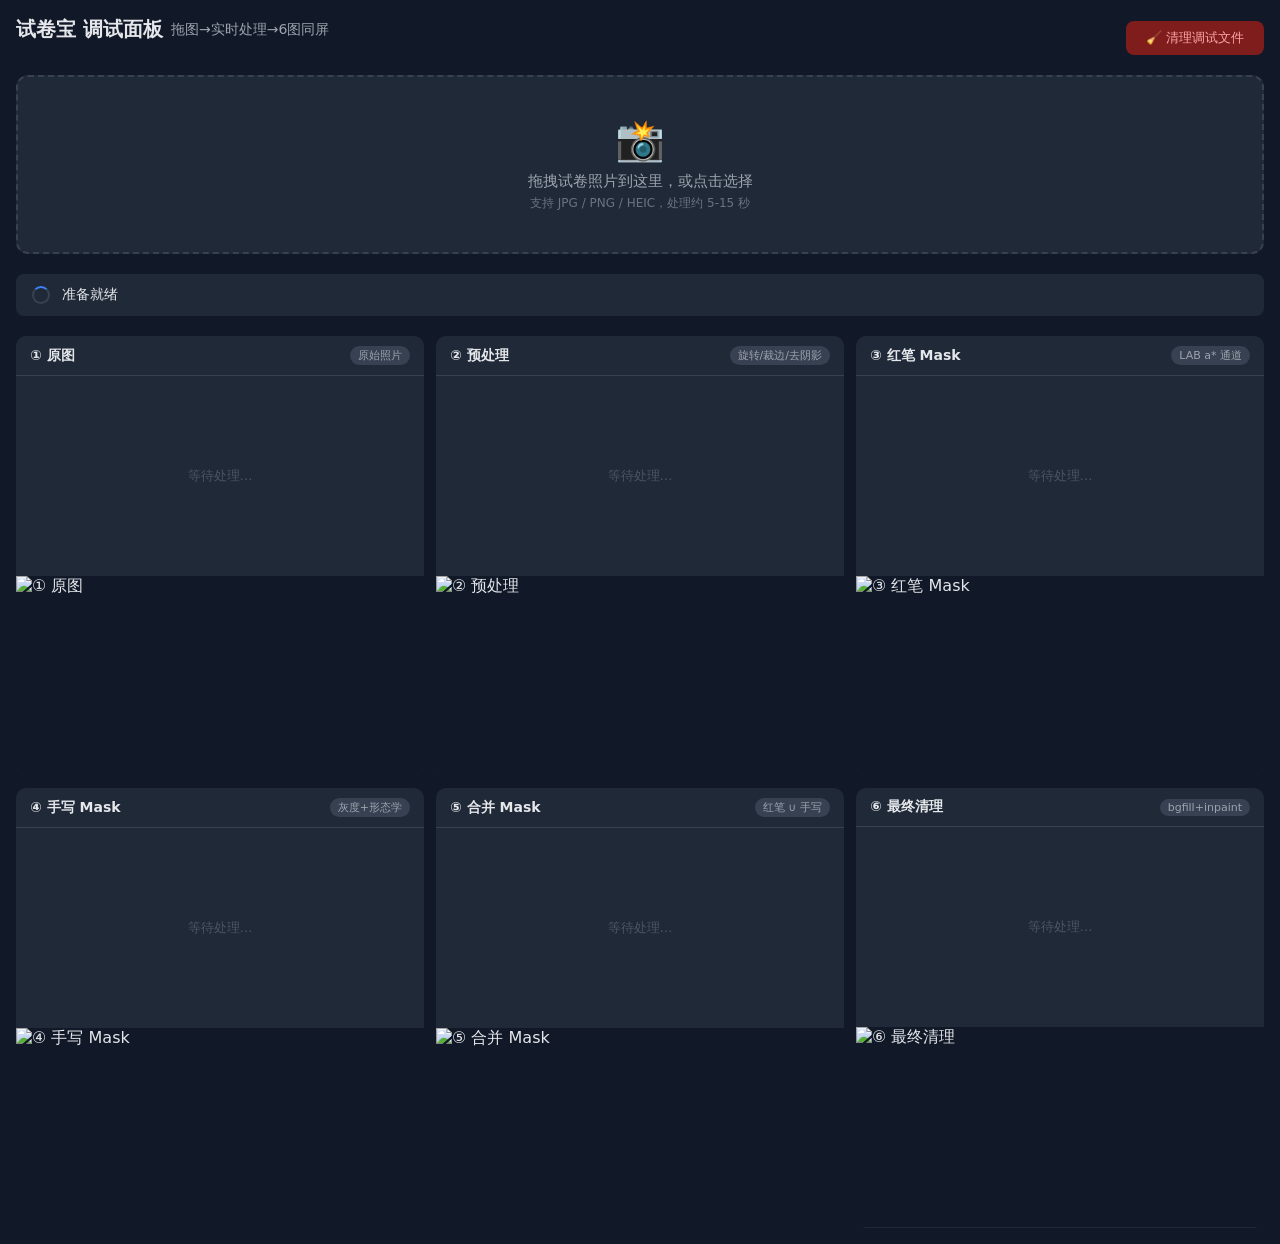
==== src/m3_web_frontend/debug.html @ 64d1b1b2 "调试面板: 单页拖拽上传+实时处理+6图同屏 新增: POST /api/debug/process (上传+处理一次完成) 新增: /debug.html (拖拽→自动处理→3x2网格显示全部6阶段" ====
<!doctype html>
<html lang="zh-CN">
<head>
  <meta charset="UTF-8" />
  <meta name="viewport" content="width=device-width, initial-scale=1, viewport-fit=cover" />
  <meta name="theme-color" content="#111827" />
  <title>试卷宝 · 调试面板</title>
  <style>
    * { margin:0; padding:0; box-sizing:border-box }
    body { background:#111827; color:#e5e7eb; font-family:system-ui,-apple-system,sans-serif; min-height:100vh }
    .container { max-width:1400px; margin:0 auto; padding:16px }
    h1 { font-size:20px; margin-bottom:16px; display:flex; align-items:center; gap:8px }
    h1 span { font-size:14px; color:#9ca3af; font-weight:400 }

    .dropzone {
      border:2px dashed #374151; border-radius:12px; padding:40px 20px;
      text-align:center; cursor:pointer; transition:all .2s;
      margin-bottom:20px; background:#1f2937
    }
    .dropzone:hover, .dropzone.dragover { border-color:#3b82f6; background:#1e3a5f }
    .dropzone p { font-size:15px; color:#9ca3af }
    .dropzone .icon { font-size:40px; margin-bottom:8px }
    .dropzone input { display:none }

    .status-bar {
      display:flex; align-items:center; gap:12px; padding:12px 16px;
      background:#1f2937; border-radius:8px; margin-bottom:20px;
      font-size:14px
    }
    .status-bar .score { font-weight:700; font-size:24px }
    .status-bar .score.good { color:#34d399 }
    .status-bar .score.warn { color:#fbbf24 }
    .status-bar .meta { color:#9ca3af; font-size:13px }
    .spinner { display:inline-block; width:18px; height:18px; border:2px solid #374151; border-top-color:#3b82f6; border-radius:50%; animation:spin .8s linear infinite }
    @keyframes spin { to { transform:rotate(360deg) } }

    .grid { display:grid; grid-template-columns:repeat(3,1fr); gap:12px }
    @media (max-width:900px) { .grid { grid-template-columns:repeat(2,1fr) } }
    @media (max-width:500px) { .grid { grid-template-columns:1fr } }

    .card { background:#1f2937; border-radius:10px; overflow:hidden }
    .card__header { padding:10px 14px; border-bottom:1px solid #374151; display:flex; justify-content:space-between; align-items:center }
    .card__title { font-size:14px; font-weight:600 }
    .card__badge { font-size:11px; padding:2px 8px; border-radius:10px; background:#374151; color:#9ca3af }
    .card__image { width:100%; display:block; min-height:200px; background:#111827; object-fit:contain }
    .card__image[src=""] { display:none }
    .card__placeholder { display:flex; align-items:center; justify-content:center; min-height:200px; color:#4b5563; font-size:13px }

    .warnings { padding:12px 16px; background:#78350f; border-radius:8px; margin-bottom:20px; font-size:13px; color:#fbbf24 }
    .warnings:empty { display:none }

    .btn { padding:8px 20px; border-radius:8px; border:none; cursor:pointer; font-size:13px; transition:all .15s }
    .btn--secondary { background:#374151; color:#e5e7eb }
    .btn--secondary:hover { background:#4b5563 }
    .btn--danger { background:#7f1d1d; color:#fca5a5 }
    .toolbar { display:flex; justify-content:space-between; align-items:center; margin-bottom:16px; flex-wrap:wrap; gap:8px }
  </style>
</head>
<body>
  <div class="container">
    <div class="toolbar">
      <h1>试卷宝 调试面板 <span>拖图→实时处理→6图同屏</span></h1>
      <button class="btn btn--danger" onclick="cleanup()">🧹 清理调试文件</button>
    </div>

    <div class="dropzone" id="dropzone" onclick="document.getElementById('fileInput').click()">
      <div class="icon">📸</div>
      <p>拖拽试卷照片到这里，或点击选择</p>
      <p style="font-size:12px;margin-top:4px;color:#6b7280">支持 JPG / PNG / HEIC，处理约 5-15 秒</p>
      <input type="file" id="fileInput" accept="image/*" onchange="handleFile(this.files[0])" />
    </div>

    <div class="status-bar hidden" id="statusBar">
      <div class="spinner hidden" id="spinner"></div>
      <div>
        <div id="statusText">准备就绪</div>
        <div class="meta" id="statusMeta"></div>
      </div>
      <div style="margin-left:auto" class="score hidden" id="scoreBadge"></div>
    </div>

    <div class="warnings hidden" id="warnings"></div>

    <div class="grid" id="grid"></div>
  </div>

  <script>
    const STAGES = [
      { key:'original',        title:'① 原图',        badge:'原始照片' },
      { key:'processed',       title:'② 预处理',      badge:'旋转/裁边/去阴影' },
      { key:'red_mask',        title:'③ 红笔 Mask',   badge:'LAB a* 通道' },
      { key:'handwriting_mask',title:'④ 手写 Mask',   badge:'灰度+形态学' },
      { key:'combined_mask',   title:'⑤ 合并 Mask',   badge:'红笔 ∪ 手写' },
      { key:'cleaned',         title:'⑥ 最终清理',    badge:'bgfill+inpaint' },
    ]

    const grid = document.getElementById('grid')
    const dropzone = document.getElementById('dropzone')
    const statusBar = document.getElementById('statusBar')
    const spinner = document.getElementById('spinner')
    const statusText = document.getElementById('statusText')
    const statusMeta = document.getElementById('statusMeta')
    const scoreBadge = document.getElementById('scoreBadge')
    const warningsEl = document.getElementById('warnings')

    // Build grid cards
    STAGES.forEach(s => {
      const card = document.createElement('div')
      card.className = 'card'
      card.id = `card-${s.key}`
      card.innerHTML = `
        <div class="card__header">
          <span class="card__title">${s.title}</span>
          <span class="card__badge">${s.badge}</span>
        </div>
        <div class="card__placeholder" id="ph-${s.key}">等待处理…</div>
        <img class="card__image hidden" id="img-${s.key}" alt="${s.title}" />
      `
      grid.appendChild(card)
    })

    // Drag & drop
    dropzone.addEventListener('dragover', e => { e.preventDefault(); dropzone.classList.add('dragover') })
    dropzone.addEventListener('dragleave', () => dropzone.classList.remove('dragover'))
    dropzone.addEventListener('drop', e => {
      e.preventDefault(); dropzone.classList.remove('dragover')
      const f = e.dataTransfer.files[0]
      if (f) handleFile(f)
    })

    async function handleFile(file) {
      if (!file || !file.type.startsWith('image/')) { alert('请选择图片文件'); return }

      statusBar.classList.remove('hidden')
      spinner.classList.remove('hidden')
      scoreBadge.classList.add('hidden')
      warningsEl.classList.add('hidden')
      warningsEl.textContent = ''
      statusText.textContent = '上传并处理中…'
      statusMeta.textContent = file.name

      const fd = new FormData()
      fd.append('file', file)

      try {
        const res = await fetch('/api/debug/process', { method:'POST', body:fd })
        const data = await res.json()

        if (!res.ok) {
          statusText.textContent = '处理失败'
          statusMeta.textContent = data.error || '未知错误'
          spinner.classList.add('hidden')
          if (data.warnings) showWarnings(data.warnings)
          return
        }

        spinner.classList.add('hidden')
        statusText.textContent = `处理完成 · ${data.session_id}`
        statusMeta.textContent = ''

        const score = data.quality_score
        scoreBadge.classList.remove('hidden')
        scoreBadge.textContent = score.toFixed(2)
        scoreBadge.className = `score ${score >= 0.6 ? 'good' : 'warn'}`

        if (data.warnings && data.warnings.length) showWarnings(data.warnings)

        // Update all 6 images
        STAGES.forEach(s => {
          const url = data.stages[s.key]
          const img = document.getElementById(`img-${s.key}`)
          const ph = document.getElementById(`ph-${s.key}`)
          if (url) {
            img.src = url + '?t=' + Date.now()
            img.classList.remove('hidden')
            ph.style.display = 'none'
          } else {
            img.classList.add('hidden')
            ph.style.display = 'flex'
            ph.textContent = '未生成'
          }
        })
      } catch (e) {
        statusText.textContent = '请求失败'
        statusMeta.textContent = e.message
        spinner.classList.add('hidden')
      }
    }

    function showWarnings(ws) {
      warningsEl.classList.remove('hidden')
      warningsEl.innerHTML = '<strong>⚠ Warnings:</strong><br>' + ws.map(w => `· ${w}`).join('<br>')
    }

    async function cleanup() {
      try {
        await fetch('/api/debug/cleanup', { method:'POST' })
        alert('调试文件已清理')
        STAGES.forEach(s => {
          document.getElementById(`img-${s.key}`).classList.add('hidden')
          document.getElementById(`img-${s.key}`).src = ''
          document.getElementById(`ph-${s.key}`).style.display = 'flex'
          document.getElementById(`ph-${s.key}`).textContent = '等待处理…'
        })
      } catch(e) { alert('清理失败: ' + e.message) }
    }
  </script>
</body>
</html>
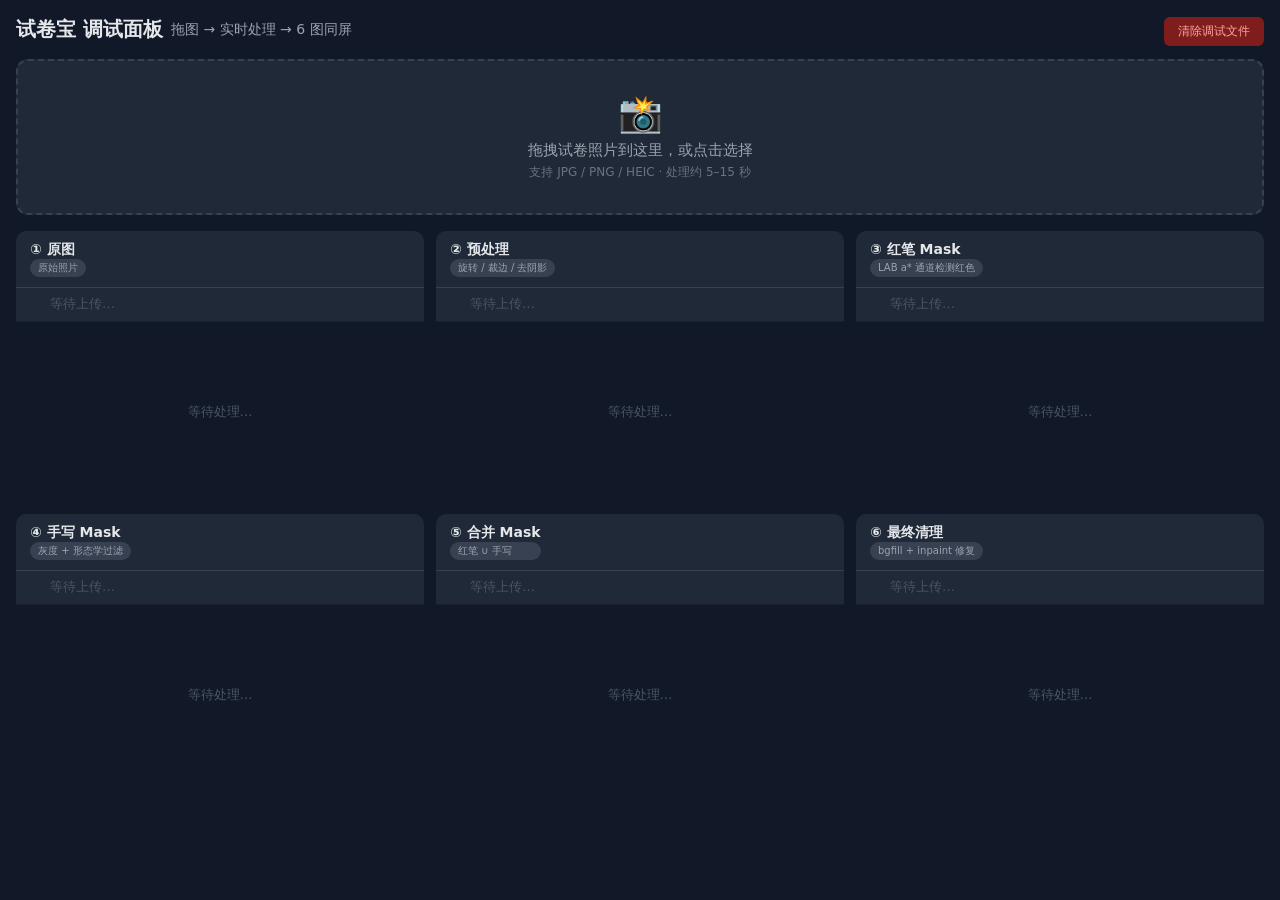
==== commit c99cc2bb: "debug面板修复: 图片URL去重data + 全量增强 修复: _public_url() 路径计算双重data/ → 改为相对于DATA_DIR 增强: - API响应增加每张图的file/si" ====
--- a/src/m3_web_frontend/debug.html
+++ b/src/m3_web_frontend/debug.html
@@ -1,209 +1,314 @@
 <!doctype html>
 <html lang="zh-CN">
 <head>
-  <meta charset="UTF-8" />
-  <meta name="viewport" content="width=device-width, initial-scale=1, viewport-fit=cover" />
-  <meta name="theme-color" content="#111827" />
-  <title>试卷宝 · 调试面板</title>
-  <style>
-    * { margin:0; padding:0; box-sizing:border-box }
-    body { background:#111827; color:#e5e7eb; font-family:system-ui,-apple-system,sans-serif; min-height:100vh }
-    .container { max-width:1400px; margin:0 auto; padding:16px }
-    h1 { font-size:20px; margin-bottom:16px; display:flex; align-items:center; gap:8px }
-    h1 span { font-size:14px; color:#9ca3af; font-weight:400 }
-
-    .dropzone {
-      border:2px dashed #374151; border-radius:12px; padding:40px 20px;
-      text-align:center; cursor:pointer; transition:all .2s;
-      margin-bottom:20px; background:#1f2937
-    }
-    .dropzone:hover, .dropzone.dragover { border-color:#3b82f6; background:#1e3a5f }
-    .dropzone p { font-size:15px; color:#9ca3af }
-    .dropzone .icon { font-size:40px; margin-bottom:8px }
-    .dropzone input { display:none }
-
-    .status-bar {
-      display:flex; align-items:center; gap:12px; padding:12px 16px;
-      background:#1f2937; border-radius:8px; margin-bottom:20px;
-      font-size:14px
-    }
-    .status-bar .score { font-weight:700; font-size:24px }
-    .status-bar .score.good { color:#34d399 }
-    .status-bar .score.warn { color:#fbbf24 }
-    .status-bar .meta { color:#9ca3af; font-size:13px }
-    .spinner { display:inline-block; width:18px; height:18px; border:2px solid #374151; border-top-color:#3b82f6; border-radius:50%; animation:spin .8s linear infinite }
-    @keyframes spin { to { transform:rotate(360deg) } }
-
-    .grid { display:grid; grid-template-columns:repeat(3,1fr); gap:12px }
-    @media (max-width:900px) { .grid { grid-template-columns:repeat(2,1fr) } }
-    @media (max-width:500px) { .grid { grid-template-columns:1fr } }
-
-    .card { background:#1f2937; border-radius:10px; overflow:hidden }
-    .card__header { padding:10px 14px; border-bottom:1px solid #374151; display:flex; justify-content:space-between; align-items:center }
-    .card__title { font-size:14px; font-weight:600 }
-    .card__badge { font-size:11px; padding:2px 8px; border-radius:10px; background:#374151; color:#9ca3af }
-    .card__image { width:100%; display:block; min-height:200px; background:#111827; object-fit:contain }
-    .card__image[src=""] { display:none }
-    .card__placeholder { display:flex; align-items:center; justify-content:center; min-height:200px; color:#4b5563; font-size:13px }
-
-    .warnings { padding:12px 16px; background:#78350f; border-radius:8px; margin-bottom:20px; font-size:13px; color:#fbbf24 }
-    .warnings:empty { display:none }
-
-    .btn { padding:8px 20px; border-radius:8px; border:none; cursor:pointer; font-size:13px; transition:all .15s }
-    .btn--secondary { background:#374151; color:#e5e7eb }
-    .btn--secondary:hover { background:#4b5563 }
-    .btn--danger { background:#7f1d1d; color:#fca5a5 }
-    .toolbar { display:flex; justify-content:space-between; align-items:center; margin-bottom:16px; flex-wrap:wrap; gap:8px }
-  </style>
+<meta charset="UTF-8"/>
+<meta name="viewport" content="width=device-width,initial-scale=1,viewport-fit=cover"/>
+<meta name="theme-color" content="#111827"/>
+<title>试卷宝 · 调试面板</title>
+<style>
+*{margin:0;padding:0;box-sizing:border-box}
+body{background:#111827;color:#e5e7eb;font-family:system-ui,-apple-system,sans-serif;min-height:100vh}
+.container{max-width:1500px;margin:0 auto;padding:16px}
+h1{font-size:20px;display:flex;align-items:center;gap:8px;margin-bottom:4px}
+h1 span{font-size:14px;color:#9ca3af;font-weight:400}
+
+.dropzone{border:2px dashed #374151;border-radius:12px;padding:32px 20px;text-align:center;cursor:pointer;transition:all .2s;margin-bottom:16px;background:#1f2937}
+.dropzone:hover,.dropzone.dragover{border-color:#3b82f6;background:#1e3a5f}
+.dropzone .icon{font-size:36px;margin-bottom:6px}
+.dropzone p{font-size:15px;color:#9ca3af}
+.dropzone input{display:none}
+
+.panel{display:flex;gap:12px;margin-bottom:16px;flex-wrap:wrap}
+.stat{background:#1f2937;border-radius:8px;padding:12px 16px;flex:1;min-width:140px}
+.stat__label{font-size:11px;color:#6b7280;text-transform:uppercase;letter-spacing:.5px}
+.stat__value{font-size:22px;font-weight:700;margin-top:4px}
+.stat__value.good{color:#34d399}
+.stat__value.warn{color:#fbbf24}
+.stat__value.bad{color:#f87171}
+
+.alert{padding:10px 16px;border-radius:8px;margin-bottom:12px;font-size:13px}
+.alert--warn{background:#78350f;color:#fbbf24}
+.alert--error{background:#7f1d1d;color:#fca5a5}
+.alert:empty{display:none}
+
+.grid{display:grid;grid-template-columns:repeat(3,1fr);gap:12px}
+@media(max-width:1000px){.grid{grid-template-columns:repeat(2,1fr)}}
+@media(max-width:550px){.grid{grid-template-columns:1fr}}
+
+.card{background:#1f2937;border-radius:10px;overflow:hidden}
+.card__head{padding:10px 14px;border-bottom:1px solid #374151;display:flex;justify-content:space-between;align-items:flex-start;gap:8px}
+.card__title{font-size:14px;font-weight:600}
+.card__badge{font-size:10px;padding:2px 8px;border-radius:10px;background:#374151;color:#9ca3af}
+.card__meta{padding:6px 14px;font-size:11px;color:#6b7280;border-bottom:1px solid #1a1f2b;line-height:1.6}
+.card__meta a{color:#60a5fa;text-decoration:none}
+.card__meta a:hover{text-decoration:underline}
+.card__body{position:relative;min-height:180px;background:#111827;display:flex;align-items:center;justify-content:center}
+.card__img{width:100%;display:block;object-fit:contain;max-height:500px}
+.card__img.hidden{display:none}
+.card__error{color:#f87171;font-size:13px;text-align:center;padding:20px;display:none}
+.card__error.visible{display:block}
+.card__empty{color:#4b5563;font-size:13px;text-align:center;padding:20px}
+.card__actions{padding:8px 14px;display:flex;gap:6px;border-top:1px solid #1a1f2b}
+.btn{padding:6px 14px;border-radius:6px;border:none;cursor:pointer;font-size:12px;transition:all .15s;text-decoration:none;display:inline-block}
+.btn--sm{padding:4px 10px;font-size:11px}
+.btn--ghost{background:transparent;color:#9ca3af;border:1px solid #374151}
+.btn--ghost:hover{background:#374151;color:#e5e7eb}
+.btn--danger{background:#7f1d1d;color:#fca5a5}
+.btn--danger:hover{background:#991b1b}
+
+.toolbar{display:flex;justify-content:space-between;align-items:center;margin-bottom:12px;flex-wrap:wrap;gap:8px}
+.spinner{display:inline-block;width:16px;height:16px;border:2px solid #374151;border-top-color:#3b82f6;border-radius:50%;animation:spin .8s linear infinite}
+@keyframes spin{to{transform:rotate(360deg)}}
+.hidden{display:none!important}
+</style>
 </head>
 <body>
-  <div class="container">
-    <div class="toolbar">
-      <h1>试卷宝 调试面板 <span>拖图→实时处理→6图同屏</span></h1>
-      <button class="btn btn--danger" onclick="cleanup()">🧹 清理调试文件</button>
-    </div>
-
-    <div class="dropzone" id="dropzone" onclick="document.getElementById('fileInput').click()">
-      <div class="icon">📸</div>
-      <p>拖拽试卷照片到这里，或点击选择</p>
-      <p style="font-size:12px;margin-top:4px;color:#6b7280">支持 JPG / PNG / HEIC，处理约 5-15 秒</p>
-      <input type="file" id="fileInput" accept="image/*" onchange="handleFile(this.files[0])" />
-    </div>
-
-    <div class="status-bar hidden" id="statusBar">
-      <div class="spinner hidden" id="spinner"></div>
+<div class="container">
+  <div class="toolbar">
+    <div>
+      <h1>试卷宝 调试面板 <span>拖图 → 实时处理 → 6 图同屏</span></h1>
+    </div>
+    <button class="btn btn--danger" onclick="cleanup()">清除调试文件</button>
+  </div>
+
+  <div class="dropzone" id="dropzone" onclick="document.getElementById('fileInput').click()">
+    <div class="icon">📸</div>
+    <p>拖拽试卷照片到这里，或点击选择</p>
+    <p style="font-size:12px;margin-top:4px;color:#6b7280">支持 JPG / PNG / HEIC · 处理约 5–15 秒</p>
+    <input type="file" id="fileInput" accept="image/*" onchange="handleFile(this.files[0])"/>
+  </div>
+
+  <div class="panel hidden" id="statsPanel">
+    <div class="stat"><div class="stat__label">会话 ID</div><div class="stat__value" style="font-size:14px;font-family:monospace" id="statSession">—</div></div>
+    <div class="stat"><div class="stat__label">质量评分</div><div class="stat__value" id="statScore">—</div></div>
+    <div class="stat"><div class="stat__label">图片加载</div><div class="stat__value" id="statLoaded">—</div></div>
+    <div class="stat"><div class="stat__label">错误数</div><div class="stat__value bad" id="statErrors">—</div></div>
+  </div>
+
+  <div class="alert alert--warn" id="warningsBox"></div>
+  <div class="alert alert--error" id="errorsBox"></div>
+
+  <div class="grid" id="grid"></div>
+</div>
+
+<script>
+const STAGES = [
+  { key:'original',        title:'① 原图',          badge:'原始照片' },
+  { key:'processed',       title:'② 预处理',        badge:'旋转 / 裁边 / 去阴影' },
+  { key:'red_mask',        title:'③ 红笔 Mask',     badge:'LAB a* 通道检测红色' },
+  { key:'handwriting_mask',title:'④ 手写 Mask',     badge:'灰度 + 形态学过滤' },
+  { key:'combined_mask',   title:'⑤ 合并 Mask',     badge:'红笔 ∪ 手写' },
+  { key:'cleaned',         title:'⑥ 最终清理',       badge:'bgfill + inpaint 修复' },
+]
+
+const grid = document.getElementById('grid')
+const dropzone = document.getElementById('dropzone')
+const warningsBox = document.getElementById('warningsBox')
+const errorsBox = document.getElementById('errorsBox')
+const statsPanel = document.getElementById('statsPanel')
+
+STAGES.forEach(s => {
+  const card = document.createElement('div')
+  card.className = 'card'
+  card.id = `card-${s.key}`
+  card.innerHTML = `
+    <div class="card__head">
       <div>
-        <div id="statusText">准备就绪</div>
-        <div class="meta" id="statusMeta"></div>
+        <div class="card__title">${s.title}</div>
+        <div class="card__badge">${s.badge}</div>
       </div>
-      <div style="margin-left:auto" class="score hidden" id="scoreBadge"></div>
-    </div>
-
-    <div class="warnings hidden" id="warnings"></div>
-
-    <div class="grid" id="grid"></div>
-  </div>
-
-  <script>
-    const STAGES = [
-      { key:'original',        title:'① 原图',        badge:'原始照片' },
-      { key:'processed',       title:'② 预处理',      badge:'旋转/裁边/去阴影' },
-      { key:'red_mask',        title:'③ 红笔 Mask',   badge:'LAB a* 通道' },
-      { key:'handwriting_mask',title:'④ 手写 Mask',   badge:'灰度+形态学' },
-      { key:'combined_mask',   title:'⑤ 合并 Mask',   badge:'红笔 ∪ 手写' },
-      { key:'cleaned',         title:'⑥ 最终清理',    badge:'bgfill+inpaint' },
-    ]
-
-    const grid = document.getElementById('grid')
-    const dropzone = document.getElementById('dropzone')
-    const statusBar = document.getElementById('statusBar')
-    const spinner = document.getElementById('spinner')
-    const statusText = document.getElementById('statusText')
-    const statusMeta = document.getElementById('statusMeta')
-    const scoreBadge = document.getElementById('scoreBadge')
-    const warningsEl = document.getElementById('warnings')
-
-    // Build grid cards
+    </div>
+    <div class="card__meta" id="meta-${s.key}">
+      <span class="card__empty">等待上传…</span>
+    </div>
+    <div class="card__body">
+      <div class="card__empty" id="ph-${s.key}">等待处理…</div>
+      <img class="card__img hidden" id="img-${s.key}" alt="${s.title}" onerror="onImgError('${s.key}', this)" onload="onImgLoad('${s.key}')"/>
+      <div class="card__error" id="err-${s.key}"></div>
+    </div>
+    <div class="card__actions hidden" id="actions-${s.key}">
+      <a class="btn btn--ghost btn--sm" id="open-${s.key}" target="_blank" rel="noopener">新标签打开</a>
+      <a class="btn btn--ghost btn--sm" id="dl-${s.key}" download>下载图片</a>
+    </div>
+  `
+  grid.appendChild(card)
+})
+
+dropzone.addEventListener('dragover', e => { e.preventDefault(); dropzone.classList.add('dragover') })
+dropzone.addEventListener('dragleave', () => dropzone.classList.remove('dragover'))
+dropzone.addEventListener('drop', e => {
+  e.preventDefault(); dropzone.classList.remove('dragover')
+  const f = e.dataTransfer.files[0]
+  if (f) handleFile(f)
+})
+
+async function handleFile(file) {
+  if (!file || !file.type.startsWith('image/')) { alert('请选择图片文件'); return }
+
+  warningsBox.textContent = ''
+  errorsBox.textContent = ''
+  warningsBox.classList.add('hidden')
+  errorsBox.classList.add('hidden')
+  statsPanel.classList.remove('hidden')
+
+  document.getElementById('statSession').textContent = '处理中…'
+  document.getElementById('statScore').textContent = '…'
+  document.getElementById('statScore').className = 'stat__value'
+  document.getElementById('statLoaded').textContent = '…'
+  document.getElementById('statLoaded').className = 'stat__value'
+  document.getElementById('statErrors').textContent = '…'
+  document.getElementById('statErrors').className = 'stat__value'
+
+  STAGES.forEach(s => {
+    const img = document.getElementById(`img-${s.key}`)
+    img.classList.add('hidden'); img.src = ''
+    document.getElementById(`ph-${s.key}`).textContent = '处理中…'
+    document.getElementById(`ph-${s.key}`).classList.remove('hidden')
+    document.getElementById(`err-${s.key}`).classList.remove('visible')
+    document.getElementById(`err-${s.key}`).textContent = ''
+    document.getElementById(`actions-${s.key}`).classList.add('hidden')
+    document.getElementById(`meta-${s.key}`).innerHTML = '<span class="card__empty">处理中…</span>'
+  })
+
+  const fd = new FormData()
+  fd.append('file', file)
+
+  try {
+    const res = await fetch('/api/debug/process', { method:'POST', body:fd })
+    const data = await res.json()
+
+    document.getElementById('statSession').textContent = data.session_id || '—'
+
+    if (!res.ok || data.error) {
+      document.getElementById('statScore').textContent = '失败'
+      document.getElementById('statScore').className = 'stat__value bad'
+      document.getElementById('statLoaded').textContent = '0/6'
+      document.getElementById('statErrors').textContent = '1'
+
+      if (data.errors && data.errors.length) {
+        errorsBox.innerHTML = '<strong>系统错误:</strong><br>' + data.errors.map(e => '· ' + e).join('<br>')
+        errorsBox.classList.remove('hidden')
+      }
+      if (data.error) {
+        errorsBox.innerHTML = (errorsBox.innerHTML ? errorsBox.innerHTML + '<br>' : '<strong>系统错误:</strong><br>') + '· ' + data.error
+        errorsBox.classList.remove('hidden')
+      }
+      STAGES.forEach(s => {
+        document.getElementById(`ph-${s.key}`).textContent = '处理失败'
+        document.getElementById(`meta-${s.key}`).innerHTML = '<span style="color:#f87171">处理失败</span>'
+      })
+      return
+    }
+
+    const score = data.quality_score
+    const scoreEl = document.getElementById('statScore')
+    scoreEl.textContent = score.toFixed(2)
+    scoreEl.className = 'stat__value ' + (score >= 0.6 ? 'good' : 'warn')
+
+    if (data.warnings && data.warnings.length) {
+      warningsBox.innerHTML = '<strong>算法提醒 (warning):</strong><br>' + data.warnings.map(w => '· ' + w).join('<br>')
+      warningsBox.classList.remove('hidden')
+    }
+    if (data.errors && data.errors.length) {
+      errorsBox.innerHTML = '<strong>系统错误 (error):</strong><br>' + data.errors.map(e => '· ' + e).join('<br>')
+      errorsBox.classList.remove('hidden')
+      document.getElementById('statErrors').textContent = data.errors.length
+    } else {
+      document.getElementById('statErrors').textContent = '0'
+      document.getElementById('statErrors').className = 'stat__value good'
+    }
+
+    let loaded = 0
     STAGES.forEach(s => {
-      const card = document.createElement('div')
-      card.className = 'card'
-      card.id = `card-${s.key}`
-      card.innerHTML = `
-        <div class="card__header">
-          <span class="card__title">${s.title}</span>
-          <span class="card__badge">${s.badge}</span>
-        </div>
-        <div class="card__placeholder" id="ph-${s.key}">等待处理…</div>
-        <img class="card__image hidden" id="img-${s.key}" alt="${s.title}" />
-      `
-      grid.appendChild(card)
+      const stage = data.stages[s.key]
+      const meta = document.getElementById(`meta-${s.key}`)
+      const img = document.getElementById(`img-${s.key}`)
+      const ph = document.getElementById(`ph-${s.key}`)
+      const err = document.getElementById(`err-${s.key}`)
+      const actions = document.getElementById(`actions-${s.key}`)
+
+      if (!stage || !stage.url) {
+        ph.textContent = '未生成'
+        ph.classList.remove('hidden')
+        meta.innerHTML = '<span style="color:#f87171">图片未生成</span>'
+        return
+      }
+
+      ph.classList.add('hidden')
+      const info = []
+      info.push(`<strong>URL:</strong> <a href="${stage.url}" target="_blank" rel="noopener">${stage.url}</a>`)
+      if (stage.file) info.push(`文件: ${stage.file}`)
+      if (stage.width && stage.height) info.push(`尺寸: ${stage.width} × ${stage.height} px`)
+      if (stage.size_kb !== null) info.push(`大小: ${stage.size_kb} KB`)
+      meta.innerHTML = info.join(' &nbsp;|&nbsp; ')
+
+      document.getElementById(`open-${s.key}`).href = stage.url
+      document.getElementById(`dl-${s.key}`).href = stage.url
+      document.getElementById(`dl-${s.key}`).setAttribute('download', stage.file || `${s.key}.jpg`)
+
+      img.src = stage.url
+      img.classList.remove('hidden')
+      img.dataset.key = s.key
     })
 
-    // Drag & drop
-    dropzone.addEventListener('dragover', e => { e.preventDefault(); dropzone.classList.add('dragover') })
-    dropzone.addEventListener('dragleave', () => dropzone.classList.remove('dragover'))
-    dropzone.addEventListener('drop', e => {
-      e.preventDefault(); dropzone.classList.remove('dragover')
-      const f = e.dataTransfer.files[0]
-      if (f) handleFile(f)
+    document.getElementById('statLoaded').textContent = `${loaded}/6`
+
+  } catch (e) {
+    document.getElementById('statScore').textContent = '网络错误'
+    document.getElementById('statScore').className = 'stat__value bad'
+    errorsBox.innerHTML = '<strong>系统错误 (error):</strong><br>· 请求失败: ' + e.message
+    errorsBox.classList.remove('hidden')
+    STAGES.forEach(s => {
+      document.getElementById(`ph-${s.key}`).textContent = '请求失败'
     })
-
-    async function handleFile(file) {
-      if (!file || !file.type.startsWith('image/')) { alert('请选择图片文件'); return }
-
-      statusBar.classList.remove('hidden')
-      spinner.classList.remove('hidden')
-      scoreBadge.classList.add('hidden')
-      warningsEl.classList.add('hidden')
-      warningsEl.textContent = ''
-      statusText.textContent = '上传并处理中…'
-      statusMeta.textContent = file.name
-
-      const fd = new FormData()
-      fd.append('file', file)
-
-      try {
-        const res = await fetch('/api/debug/process', { method:'POST', body:fd })
-        const data = await res.json()
-
-        if (!res.ok) {
-          statusText.textContent = '处理失败'
-          statusMeta.textContent = data.error || '未知错误'
-          spinner.classList.add('hidden')
-          if (data.warnings) showWarnings(data.warnings)
-          return
-        }
-
-        spinner.classList.add('hidden')
-        statusText.textContent = `处理完成 · ${data.session_id}`
-        statusMeta.textContent = ''
-
-        const score = data.quality_score
-        scoreBadge.classList.remove('hidden')
-        scoreBadge.textContent = score.toFixed(2)
-        scoreBadge.className = `score ${score >= 0.6 ? 'good' : 'warn'}`
-
-        if (data.warnings && data.warnings.length) showWarnings(data.warnings)
-
-        // Update all 6 images
-        STAGES.forEach(s => {
-          const url = data.stages[s.key]
-          const img = document.getElementById(`img-${s.key}`)
-          const ph = document.getElementById(`ph-${s.key}`)
-          if (url) {
-            img.src = url + '?t=' + Date.now()
-            img.classList.remove('hidden')
-            ph.style.display = 'none'
-          } else {
-            img.classList.add('hidden')
-            ph.style.display = 'flex'
-            ph.textContent = '未生成'
-          }
-        })
-      } catch (e) {
-        statusText.textContent = '请求失败'
-        statusMeta.textContent = e.message
-        spinner.classList.add('hidden')
-      }
-    }
-
-    function showWarnings(ws) {
-      warningsEl.classList.remove('hidden')
-      warningsEl.innerHTML = '<strong>⚠ Warnings:</strong><br>' + ws.map(w => `· ${w}`).join('<br>')
-    }
-
-    async function cleanup() {
-      try {
-        await fetch('/api/debug/cleanup', { method:'POST' })
-        alert('调试文件已清理')
-        STAGES.forEach(s => {
-          document.getElementById(`img-${s.key}`).classList.add('hidden')
-          document.getElementById(`img-${s.key}`).src = ''
-          document.getElementById(`ph-${s.key}`).style.display = 'flex'
-          document.getElementById(`ph-${s.key}`).textContent = '等待处理…'
-        })
-      } catch(e) { alert('清理失败: ' + e.message) }
-    }
-  </script>
+  }
+}
+
+function onImgLoad(key) {
+  const loaded = document.getElementById('statLoaded')
+  const actions = document.getElementById(`actions-${key}`)
+  actions.classList.remove('hidden')
+  const current = parseInt(loaded.textContent) || 0
+  loaded.textContent = (current + 1) + '/6'
+  loaded.className = 'stat__value good'
+}
+
+function onImgError(key, img) {
+  const err = document.getElementById(`err-${key}`)
+  err.textContent = `加载失败: ${img.src}`
+  err.classList.add('visible')
+  img.classList.add('hidden')
+  document.getElementById(`ph-${key}`).classList.remove('hidden')
+  document.getElementById(`ph-${key}`).textContent = '图片加载失败'
+  document.getElementById(`meta-${key}`).innerHTML = '<span style="color:#f87171">URL 404 或网络错误: ' + img.src + '</span>'
+
+  const loadedEl = document.getElementById('statLoaded')
+  loadedEl.className = 'stat__value warn'
+  const errCount = document.querySelectorAll('.card__error.visible').length
+  document.getElementById('statErrors').textContent = errCount || '—'
+  document.getElementById('statErrors').className = 'stat__value ' + (errCount > 0 ? 'bad' : 'good')
+}
+
+async function cleanup() {
+  if (!confirm('确认清除所有调试文件？')) return
+  try {
+    await fetch('/api/debug/cleanup', { method:'POST' })
+    STAGES.forEach(s => {
+      document.getElementById(`img-${s.key}`).classList.add('hidden')
+      document.getElementById(`img-${s.key}`).src = ''
+      document.getElementById(`ph-${s.key}`).classList.remove('hidden')
+      document.getElementById(`ph-${s.key}`).textContent = '等待上传…'
+      document.getElementById(`err-${s.key}`).classList.remove('visible')
+      document.getElementById(`err-${s.key}`).textContent = ''
+      document.getElementById(`actions-${s.key}`).classList.add('hidden')
+      document.getElementById(`meta-${s.key}`).innerHTML = '<span class="card__empty">等待上传…</span>'
+    })
+    warningsBox.classList.add('hidden')
+    errorsBox.classList.add('hidden')
+    statsPanel.classList.add('hidden')
+    alert('已清理')
+  } catch(e) { alert('清理失败: ' + e.message) }
+}
+</script>
 </body>
 </html>
